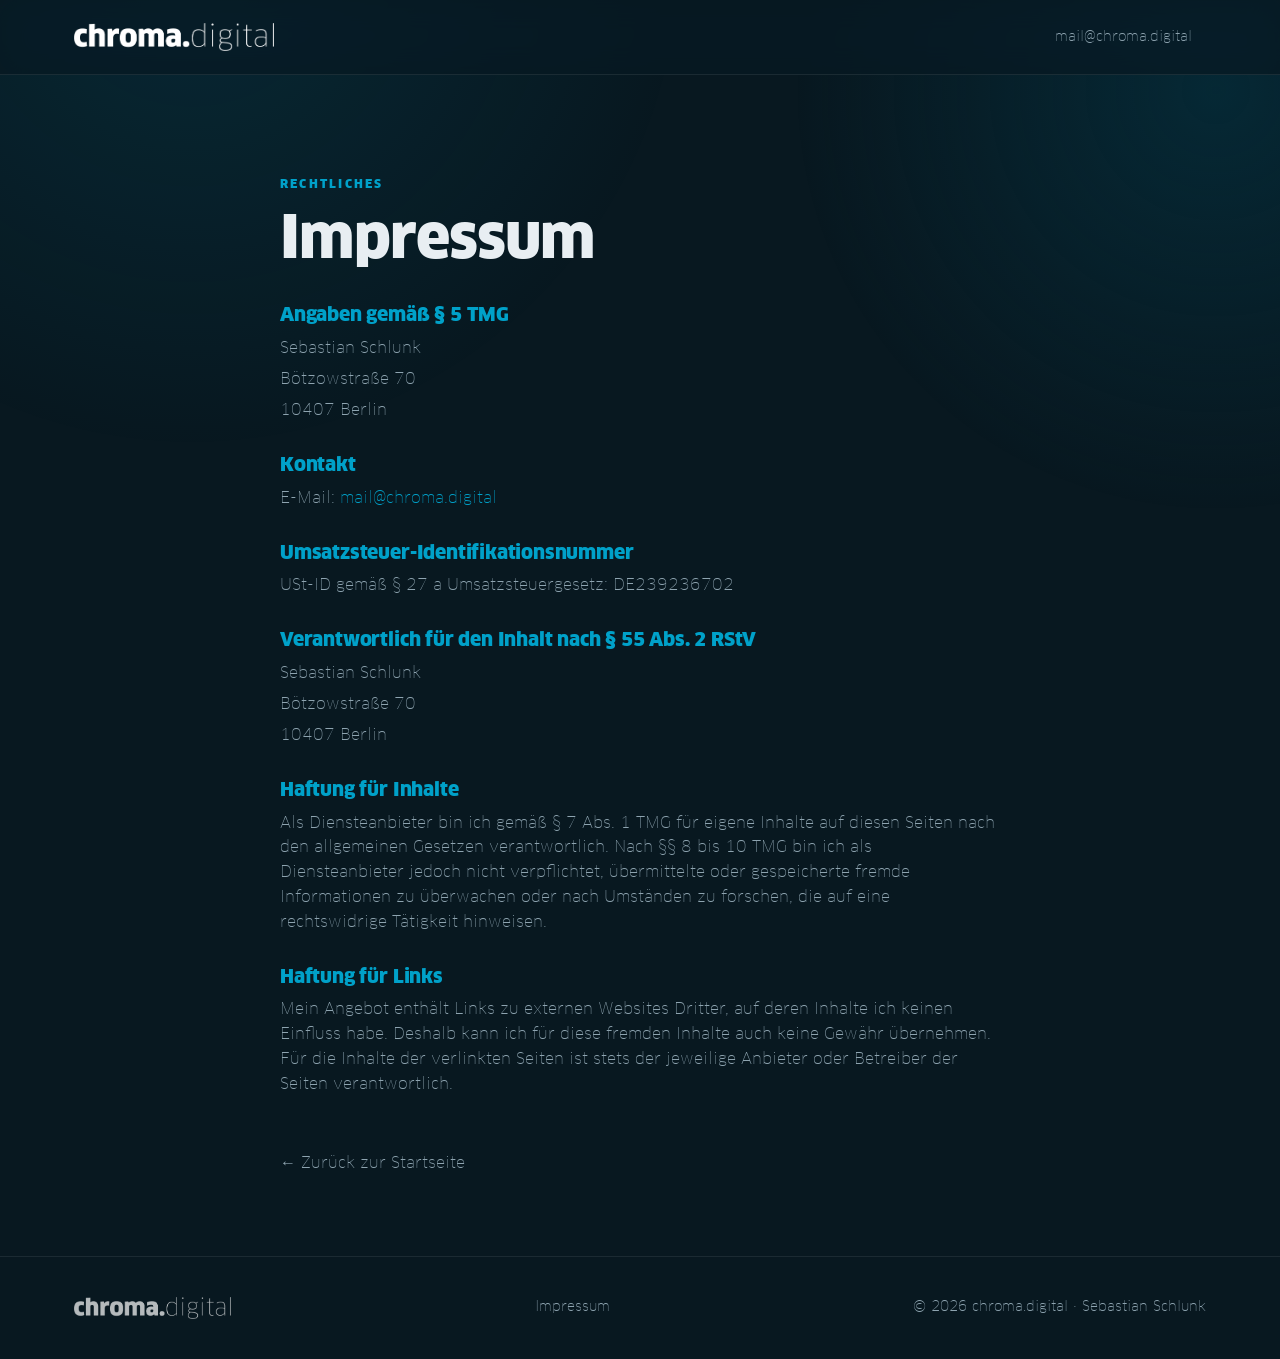
==== impressum.html @ 6ee40c6f "feat: initial chroma.digital landing page Static HTML/CSS landing page for BFSG/WCAG accessibility c" ====
<!DOCTYPE html>
<html lang="de">
<head>
    <meta charset="UTF-8">
    <meta name="viewport" content="width=device-width, initial-scale=1">
    <title>Impressum — chroma.digital</title>
    <meta name="robots" content="noindex">
    <meta name="theme-color" content="#081820">

    <link rel="icon" type="image/png" sizes="32x32" href="assets/favicon-32x32.png">
    <link rel="icon" type="image/png" sizes="16x16" href="assets/favicon-16x16.png">
    <link rel="apple-touch-icon" sizes="180x180" href="assets/apple-touch-icon.png">

    <link rel="stylesheet" href="styles.css">
</head>
<body>

<header class="site-header">
    <div class="container">
        <a href="/" class="logo" aria-label="chroma.digital — zur Startseite">
            <img src="assets/chroma_logo_white.png" alt="chroma digital">
        </a>
        <a href="mailto:mail@chroma.digital" class="nav-link">mail@chroma.digital</a>
    </div>
</header>

<main>
    <section class="legal container">
        <span class="eyebrow">Rechtliches</span>
        <h1>Impressum</h1>

        <h2>Angaben gemäß § 5 TMG</h2>
        <p>Sebastian Schlunk</p>
        <p>Bötzowstraße 70</p>
        <p>10407 Berlin</p>

        <h2>Kontakt</h2>
        <p>E-Mail: <a href="mailto:mail@chroma.digital">mail@chroma.digital</a></p>

        <h2>Umsatzsteuer-Identifikationsnummer</h2>
        <p>USt-ID gemäß § 27 a Umsatzsteuergesetz: DE239236702</p>

        <h2>Verantwortlich für den Inhalt nach § 55 Abs. 2 RStV</h2>
        <p>Sebastian Schlunk</p>
        <p>Bötzowstraße 70</p>
        <p>10407 Berlin</p>

        <h2>Haftung für Inhalte</h2>
        <p>Als Diensteanbieter bin ich gemäß § 7 Abs. 1 TMG für eigene Inhalte auf diesen Seiten nach den allgemeinen Gesetzen verantwortlich. Nach §§ 8 bis 10 TMG bin ich als Diensteanbieter jedoch nicht verpflichtet, übermittelte oder gespeicherte fremde Informationen zu überwachen oder nach Umständen zu forschen, die auf eine rechtswidrige Tätigkeit hinweisen.</p>

        <h2>Haftung für Links</h2>
        <p>Mein Angebot enthält Links zu externen Websites Dritter, auf deren Inhalte ich keinen Einfluss habe. Deshalb kann ich für diese fremden Inhalte auch keine Gewähr übernehmen. Für die Inhalte der verlinkten Seiten ist stets der jeweilige Anbieter oder Betreiber der Seiten verantwortlich.</p>

        <a class="back-link" href="/">← Zurück zur Startseite</a>
    </section>
</main>

<footer class="site-footer">
    <div class="container">
        <img src="assets/chroma_logo_white.png" alt="chroma digital">
        <nav>
            <a href="impressum.html">Impressum</a>
        </nav>
        <p class="footer-note">© 2026 chroma.digital · Sebastian Schlunk</p>
    </div>
</footer>

</body>
</html>
---- styles.css ----
@font-face {
    font-family: 'ClanWeb';
    src: url('assets/fonts/ClanWeb-Thin.woff') format('woff');
    font-weight: 300;
    font-style: normal;
    font-display: swap;
}

@font-face {
    font-family: 'ClanWeb';
    src: url('assets/fonts/ClanWeb-Black.woff') format('woff');
    font-weight: 900;
    font-style: normal;
    font-display: swap;
}

:root {
    --bg: #081820;
    --bg-surface: #0f2530;
    --bg-elevated: #143140;
    --border: rgba(255, 255, 255, 0.08);
    --border-strong: rgba(255, 255, 255, 0.16);
    --text: #e8eef2;
    --text-muted: #8ea4b0;
    --accent: #00a1c9;
    --accent-hover: #22b6dc;
    --accent-deep: #043646;
    --max-width: 1180px;
    --radius: 14px;
}

* { margin: 0; padding: 0; box-sizing: border-box; }

html { scroll-behavior: smooth; }

body {
    font-family: 'ClanWeb', -apple-system, BlinkMacSystemFont, 'Segoe UI', Helvetica, Arial, sans-serif;
    font-weight: 300;
    background: var(--bg);
    color: var(--text);
    line-height: 1.55;
    -webkit-font-smoothing: antialiased;
    -moz-osx-font-smoothing: grayscale;
}

body::before {
    content: '';
    position: fixed;
    inset: 0;
    background:
        radial-gradient(900px circle at 15% -5%, rgba(0, 161, 201, 0.12), transparent 55%),
        radial-gradient(700px circle at 95% 10%, rgba(4, 54, 70, 0.55), transparent 60%);
    pointer-events: none;
    z-index: 0;
}

.container {
    max-width: var(--max-width);
    margin: 0 auto;
    padding: 0 1.5rem;
    position: relative;
    z-index: 1;
}

a { color: var(--accent); text-decoration: none; transition: color .15s ease; }
a:hover { color: var(--accent-hover); }
a:focus-visible { outline: 2px solid var(--accent); outline-offset: 3px; border-radius: 4px; }

h1, h2, h3 { font-weight: 900; letter-spacing: -0.01em; line-height: 1.1; }
h1 { font-size: clamp(2.2rem, 5vw, 3.6rem); }
h2 { font-size: clamp(1.8rem, 3.5vw, 2.6rem); }
h3 { font-size: 1.35rem; }

.accent { color: var(--accent); }

.eyebrow {
    display: inline-block;
    font-size: .78rem;
    letter-spacing: .18em;
    text-transform: uppercase;
    color: var(--accent);
    font-weight: 900;
    margin-bottom: 1rem;
}

/* ── Header ─────────────────────────────────────── */
.site-header {
    position: sticky;
    top: 0;
    z-index: 20;
    backdrop-filter: saturate(180%) blur(14px);
    -webkit-backdrop-filter: saturate(180%) blur(14px);
    background: rgba(8, 24, 32, 0.75);
    border-bottom: 1px solid var(--border);
}

.site-header .container {
    display: flex;
    align-items: center;
    justify-content: space-between;
    padding-top: 1.1rem;
    padding-bottom: 1.1rem;
}

.logo img { height: 28px; width: auto; display: block; }

.nav-link {
    color: var(--text-muted);
    font-size: .9rem;
    padding: .5rem .9rem;
    border-radius: 8px;
    transition: color .15s, background .15s;
}
.nav-link:hover { color: var(--text); background: var(--bg-surface); }

/* ── Buttons ────────────────────────────────────── */
.btn {
    display: inline-flex;
    align-items: center;
    justify-content: center;
    padding: .9rem 1.6rem;
    border-radius: 10px;
    font-weight: 900;
    font-size: .95rem;
    letter-spacing: .01em;
    border: 1px solid transparent;
    cursor: pointer;
    transition: transform .15s ease, background .15s ease, border-color .15s ease, color .15s ease;
}
.btn-primary { background: var(--accent); color: #001820; }
.btn-primary:hover { background: var(--accent-hover); color: #001820; transform: translateY(-1px); }
.btn-outline { border-color: var(--border-strong); color: var(--text); background: transparent; }
.btn-outline:hover { border-color: var(--accent); color: var(--accent); }
.btn-ghost { background: transparent; color: var(--text-muted); }
.btn-ghost:hover { color: var(--text); }
.btn-large { padding: 1.1rem 2.2rem; font-size: 1.05rem; }

/* ── Hero ───────────────────────────────────────── */
.hero {
    padding: 6rem 0 5rem;
    position: relative;
}
.hero .eyebrow { margin-bottom: 1.5rem; }
.hero h1 { max-width: 22ch; margin-bottom: 1.5rem; }
.hero .lead {
    max-width: 58ch;
    font-size: 1.15rem;
    color: var(--text-muted);
    margin-bottom: 2.2rem;
}
.hero-ctas { display: flex; gap: .8rem; flex-wrap: wrap; margin-bottom: 3rem; }

.hero-facts {
    list-style: none;
    display: grid;
    grid-template-columns: repeat(3, 1fr);
    gap: 1rem;
    padding-top: 2.5rem;
    border-top: 1px solid var(--border);
}
.hero-facts li {
    display: flex;
    flex-direction: column;
    gap: .25rem;
}
.hero-facts strong {
    font-weight: 900;
    color: var(--accent);
    font-size: 1.1rem;
    letter-spacing: .02em;
}
.hero-facts span { color: var(--text-muted); font-size: .9rem; }

/* ── Packages ───────────────────────────────────── */
.packages { padding: 6rem 0; }
.section-head { text-align: center; margin-bottom: 3.5rem; }
.section-head h2 { max-width: 22ch; margin: 0 auto; }

.package-grid {
    display: grid;
    grid-template-columns: repeat(3, 1fr);
    gap: 1.2rem;
}

.package {
    background: var(--bg-surface);
    border: 1px solid var(--border);
    border-radius: var(--radius);
    padding: 2rem 1.8rem 2.2rem;
    display: flex;
    flex-direction: column;
    position: relative;
    transition: border-color .2s, transform .2s;
}
.package:hover { border-color: var(--border-strong); transform: translateY(-2px); }
.package.featured {
    border-color: rgba(0, 161, 201, 0.55);
    background: linear-gradient(180deg, rgba(0, 161, 201, 0.06) 0%, var(--bg-surface) 70%);
}
.package .badge {
    position: absolute;
    top: 1.1rem;
    right: 1.1rem;
    background: var(--accent);
    color: #001820;
    font-size: .68rem;
    font-weight: 900;
    letter-spacing: .1em;
    text-transform: uppercase;
    padding: .25rem .55rem;
    border-radius: 6px;
}

.package h3 { margin-bottom: .6rem; }
.package .price {
    color: var(--accent);
    font-size: 1.5rem;
    font-weight: 900;
    margin-bottom: 1rem;
    letter-spacing: -0.01em;
}
.package-lead { color: var(--text-muted); margin-bottom: 1.4rem; font-size: .95rem; }

.package ul { list-style: none; margin-bottom: 1.8rem; flex: 1; }
.package li {
    padding: .55rem 0 .55rem 1.6rem;
    font-size: .92rem;
    color: var(--text);
    position: relative;
    border-bottom: 1px solid var(--border);
}
.package li:last-child { border-bottom: none; }
.package li::before {
    content: '';
    position: absolute;
    left: 0;
    top: 1rem;
    width: 8px;
    height: 8px;
    background: var(--accent);
    border-radius: 2px;
    transform: rotate(45deg);
}

.package .btn { width: 100%; }

/* ── About ──────────────────────────────────────── */
.about {
    padding: 6rem 0;
    border-top: 1px solid var(--border);
    border-bottom: 1px solid var(--border);
}
.about-grid {
    display: grid;
    grid-template-columns: 1fr 2fr;
    gap: 4rem;
    align-items: start;
}
.about-grid p {
    color: var(--text-muted);
    font-size: 1.05rem;
    margin-bottom: 1.2rem;
}
.portrait {
    display: block;
    width: 120px;
    height: 120px;
    border-radius: 50%;
    object-fit: cover;
    margin-bottom: 1.5rem;
    border: 1px solid var(--border-strong);
    box-shadow: 0 8px 24px rgba(0, 0, 0, 0.35);
}
.link-arrow {
    display: inline-flex;
    align-items: center;
    gap: .4rem;
    font-weight: 900;
    border-bottom: 1px solid var(--accent);
    padding-bottom: 2px;
}
.link-arrow:hover { border-bottom-color: var(--accent-hover); }

/* ── CTA ────────────────────────────────────────── */
.cta {
    padding: 6rem 0;
    text-align: center;
}
.cta h2 { margin-bottom: 1rem; }
.cta p { color: var(--text-muted); font-size: 1.1rem; margin-bottom: 2.2rem; max-width: 40ch; margin-left: auto; margin-right: auto; }

/* ── Footer ─────────────────────────────────────── */
.site-footer {
    padding: 2.5rem 0;
    border-top: 1px solid var(--border);
    font-size: .88rem;
}
.site-footer .container {
    display: flex;
    align-items: center;
    justify-content: space-between;
    gap: 1.5rem;
    flex-wrap: wrap;
}
.site-footer img { height: 22px; width: auto; opacity: .7; }
.site-footer nav { display: flex; gap: 1.5rem; }
.site-footer nav a { color: var(--text-muted); }
.site-footer nav a:hover { color: var(--text); }
.footer-note { color: var(--text-muted); }

/* ── Impressum ──────────────────────────────────── */
.legal {
    padding: 6rem 0 5rem;
    max-width: 720px;
    margin: 0 auto;
}
.legal h1 { margin-bottom: 2rem; }
.legal h2 { font-size: 1.2rem; margin: 2rem 0 .6rem; color: var(--accent); }
.legal p { color: var(--text-muted); margin-bottom: .4rem; }
.legal .back-link { display: inline-block; margin-top: 3rem; color: var(--text-muted); }
.legal .back-link:hover { color: var(--accent); }

/* ── Responsive ─────────────────────────────────── */
@media (max-width: 900px) {
    .package-grid { grid-template-columns: 1fr; }
    .about-grid { grid-template-columns: 1fr; gap: 1.5rem; }
    .hero { padding: 4rem 0 3.5rem; }
    .packages, .about, .cta { padding: 4.5rem 0; }
    .hero-facts { grid-template-columns: 1fr; gap: 1.2rem; }
    .hero-facts li { border-top: 1px solid var(--border); padding-top: 1rem; }
    .hero-facts { padding-top: 1.5rem; border-top: none; }
}

@media (max-width: 520px) {
    .site-header .container { padding-top: .85rem; padding-bottom: .85rem; }
    .hero-ctas { flex-direction: column; align-items: stretch; }
    .btn { width: 100%; }
    .site-footer .container { flex-direction: column; align-items: flex-start; }
}
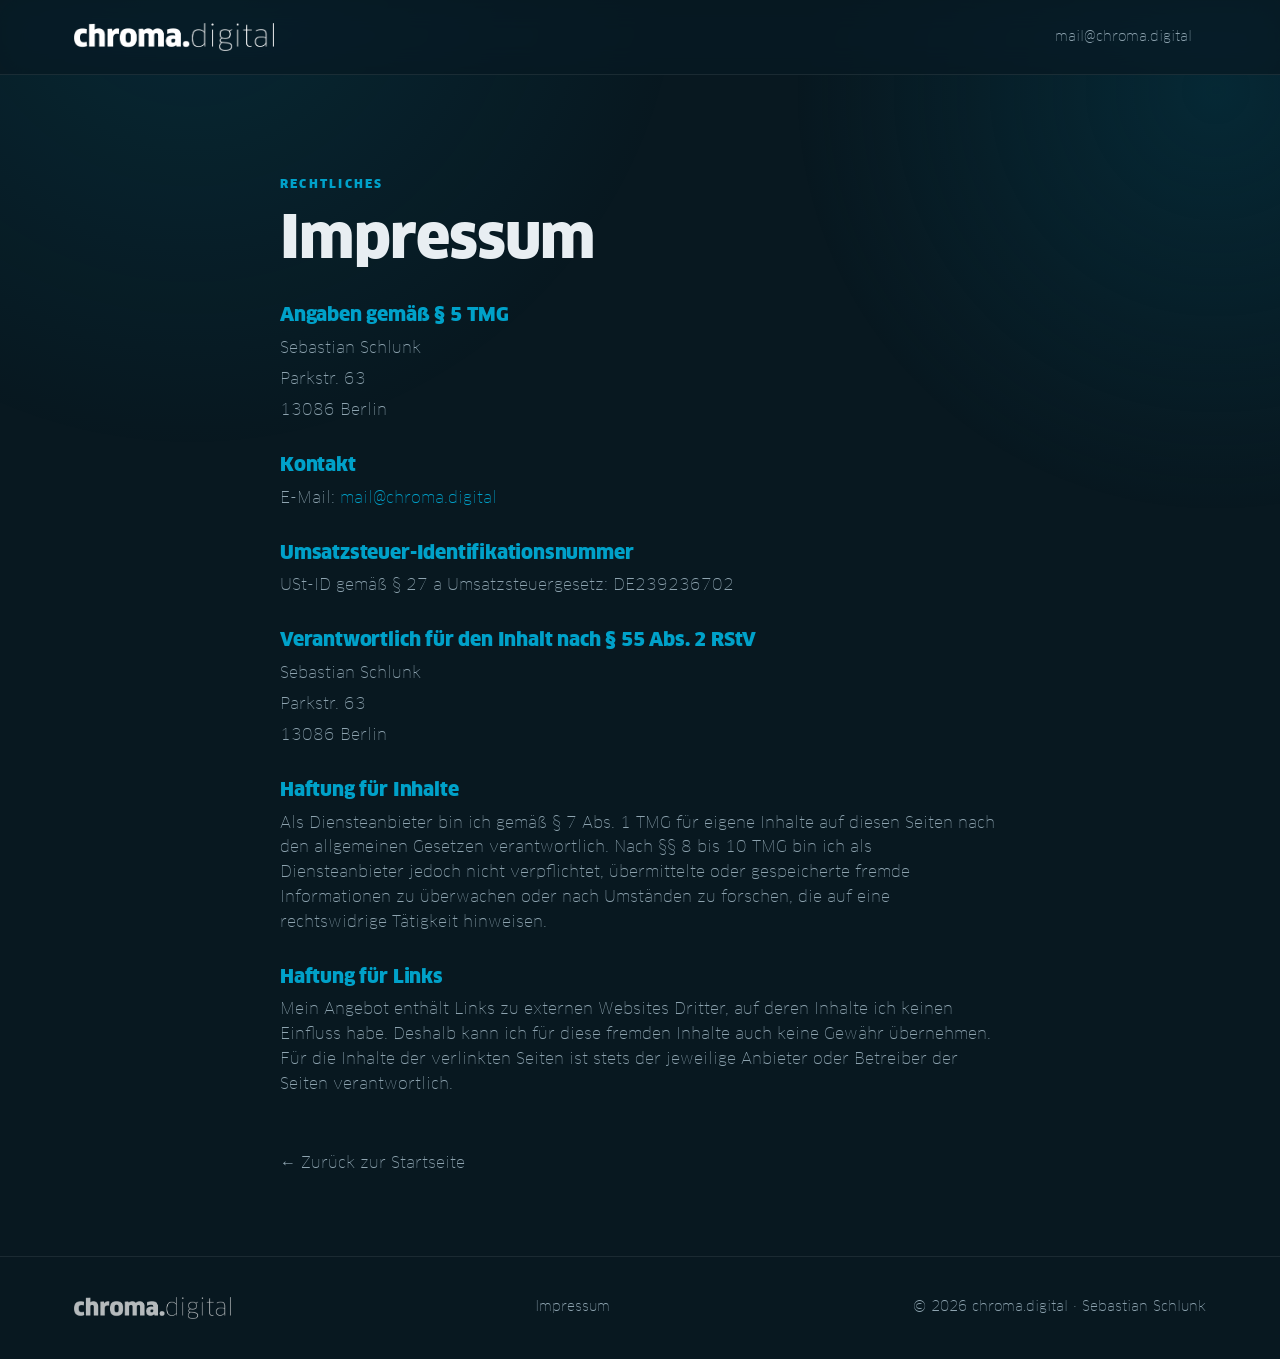
==== commit 8966f1c4: "changed address in Impressum" ====
--- a/impressum.html
+++ b/impressum.html
@@ -31,8 +31,8 @@
 
         <h2>Angaben gemäß § 5 TMG</h2>
         <p>Sebastian Schlunk</p>
-        <p>Bötzowstraße 70</p>
-        <p>10407 Berlin</p>
+        <p>Parkstr. 63</p>
+        <p>13086 Berlin</p>
 
         <h2>Kontakt</h2>
         <p>E-Mail: <a href="mailto:mail@chroma.digital">mail@chroma.digital</a></p>
@@ -42,8 +42,8 @@
 
         <h2>Verantwortlich für den Inhalt nach § 55 Abs. 2 RStV</h2>
         <p>Sebastian Schlunk</p>
-        <p>Bötzowstraße 70</p>
-        <p>10407 Berlin</p>
+        <p>Parkstr. 63</p>
+        <p>13086 Berlin</p>
 
         <h2>Haftung für Inhalte</h2>
         <p>Als Diensteanbieter bin ich gemäß § 7 Abs. 1 TMG für eigene Inhalte auf diesen Seiten nach den allgemeinen Gesetzen verantwortlich. Nach §§ 8 bis 10 TMG bin ich als Diensteanbieter jedoch nicht verpflichtet, übermittelte oder gespeicherte fremde Informationen zu überwachen oder nach Umständen zu forschen, die auf eine rechtswidrige Tätigkeit hinweisen.</p>
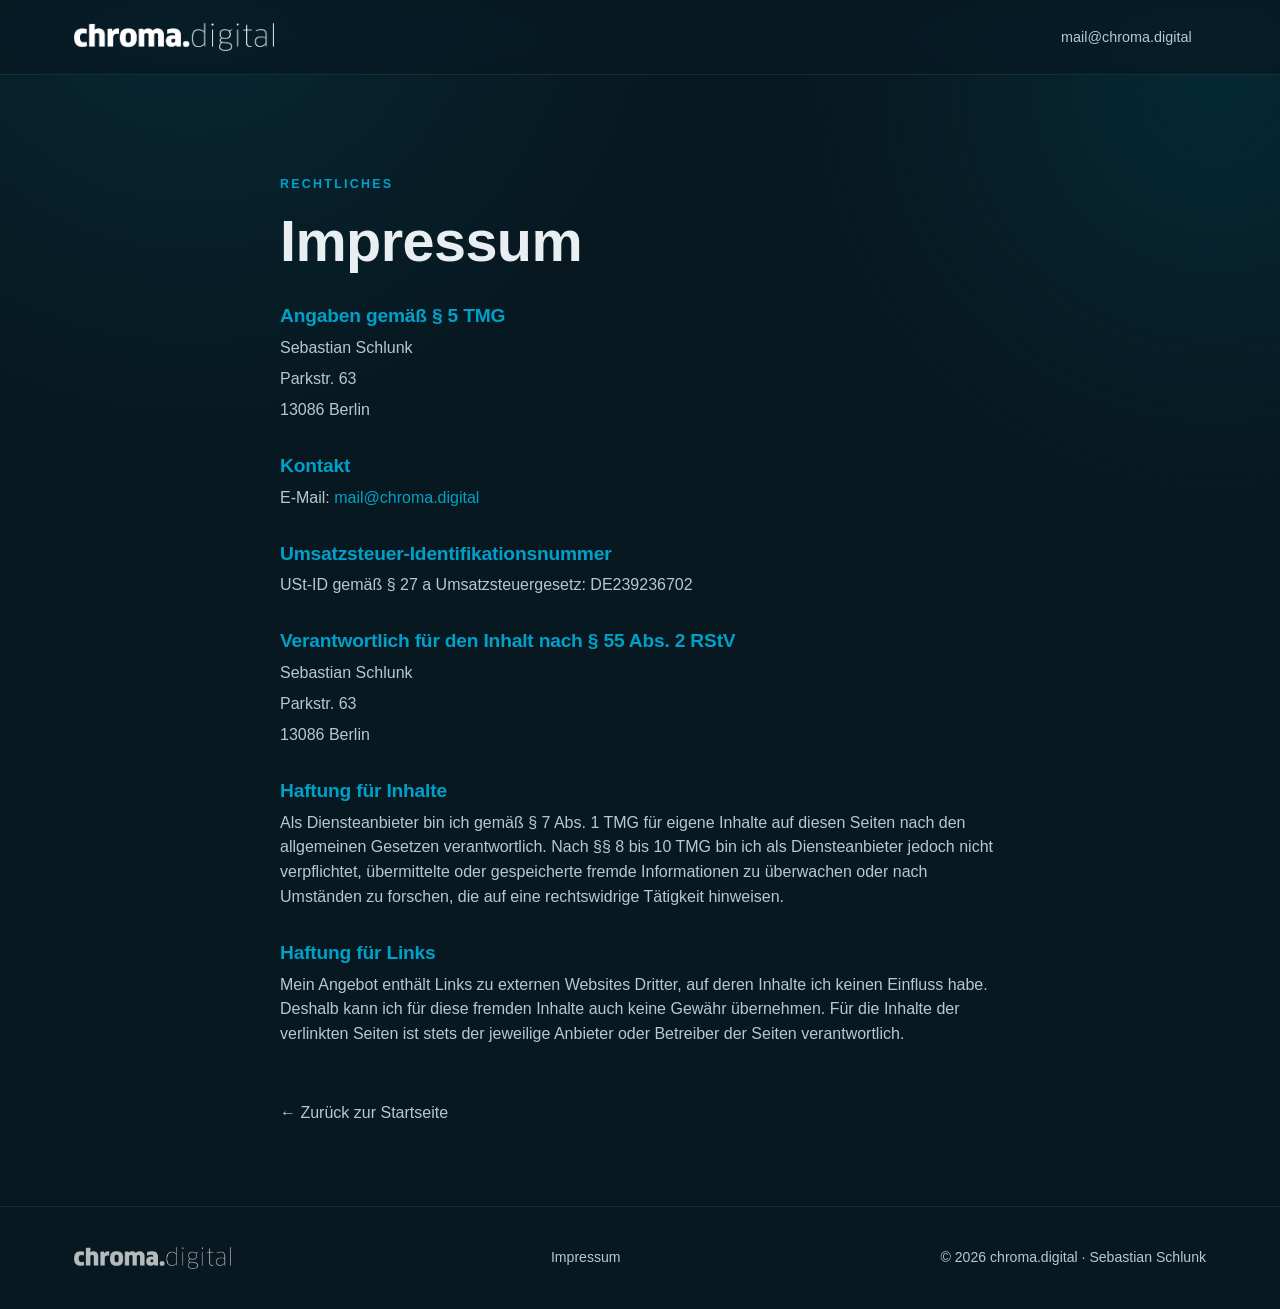
==== commit 766b2c25: "changed type to US hosted CDN. Adjusted contrasts." ====
--- a/impressum.html
+++ b/impressum.html
@@ -11,6 +11,8 @@
     <link rel="icon" type="image/png" sizes="16x16" href="assets/favicon-16x16.png">
     <link rel="apple-touch-icon" sizes="180x180" href="assets/apple-touch-icon.png">
 
+    <link rel="preconnect" href="https://fonts.cdnfonts.com" crossorigin>
+    <link rel="stylesheet" href="https://fonts.cdnfonts.com/css/clan-pro">
     <link rel="stylesheet" href="styles.css">
 </head>
 <body>
--- a/styles.css
+++ b/styles.css
@@ -1,19 +1,3 @@
-@font-face {
-    font-family: 'ClanWeb';
-    src: url('assets/fonts/ClanWeb-Thin.woff') format('woff');
-    font-weight: 300;
-    font-style: normal;
-    font-display: swap;
-}
-
-@font-face {
-    font-family: 'ClanWeb';
-    src: url('assets/fonts/ClanWeb-Black.woff') format('woff');
-    font-weight: 900;
-    font-style: normal;
-    font-display: swap;
-}
-
 :root {
     --bg: #081820;
     --bg-surface: #0f2530;
@@ -21,7 +5,7 @@
     --border: rgba(255, 255, 255, 0.08);
     --border-strong: rgba(255, 255, 255, 0.16);
     --text: #e8eef2;
-    --text-muted: #8ea4b0;
+    --text-muted: #b8c7d0;
     --accent: #00a1c9;
     --accent-hover: #22b6dc;
     --accent-deep: #043646;
@@ -34,8 +18,8 @@
 html { scroll-behavior: smooth; }
 
 body {
-    font-family: 'ClanWeb', -apple-system, BlinkMacSystemFont, 'Segoe UI', Helvetica, Arial, sans-serif;
-    font-weight: 300;
+    font-family: 'Clan Pro', -apple-system, BlinkMacSystemFont, 'Segoe UI', Helvetica, Arial, sans-serif;
+    font-weight: 450;
     background: var(--bg);
     color: var(--text);
     line-height: 1.55;
